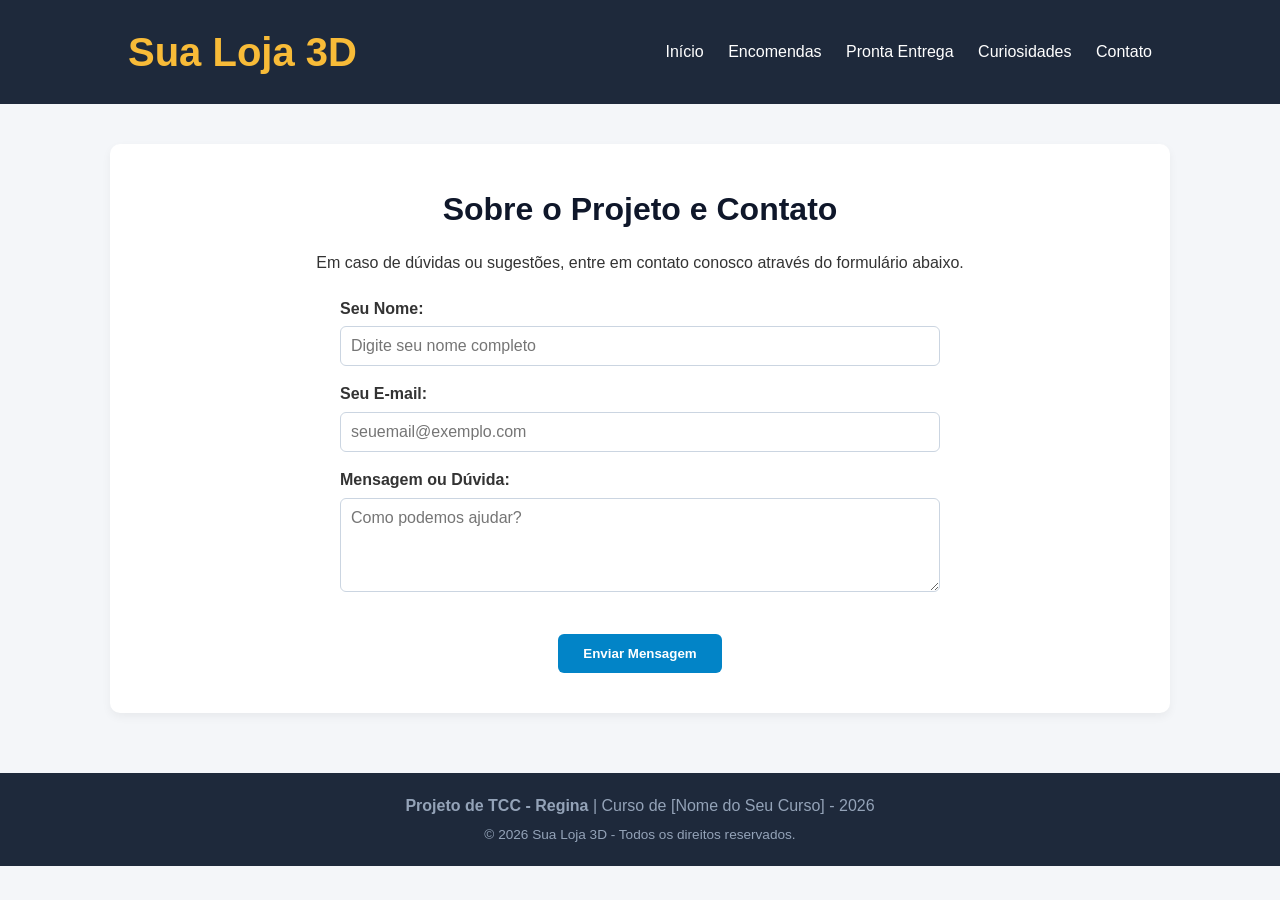
==== contato.html @ b063fba7 "Implementações Gerais" ====
<!DOCTYPE html>
<html lang="pt-BR">

<head>
    <meta charset="UTF-8">
    <meta name="viewport" content="width=device-width, initial-scale=1.0">
    <title>Sobre e Contato - Sua Loja 3D</title>
    <link rel="stylesheet" href="style.css">
</head>

<body>
    <header>
        <h1><a href="index.html">Sua Loja 3D</a></h1>
        <nav>
            <a href="index.html">Início</a>
            <a href="encomendas.html">Encomendas</a>
            <a href="pronta-entrega.html">Pronta Entrega</a>
            <a href="curiosidades.html">Curiosidades</a>
            <a href="contato.html">Contato</a>
        </nav>
    </header>

    <div class="container">
        <section class="intro">
            <h2>Sobre o Projeto e Contato</h2>
            <p style="margin-bottom: 20px;">

                Em caso de dúvidas ou sugestões, entre em contato conosco através do formulário abaixo.</p>

            <form action="#" method="post" style="max-width: 600px; margin: 0 auto;">
                <div class="form-grupo">
                    <label for="nome">Seu Nome:</label>
                    <input type="text" id="nome" name="nome" placeholder="Digite seu nome completo" required>
                </div>

                <div class="form-grupo">
                    <label for="email">Seu E-mail:</label>
                    <input type="email" id="email" name="email" placeholder="seuemail@exemplo.com" required>
                </div>

                <div class="form-grupo">
                    <label for="mensagem">Mensagem ou Dúvida:</label>
                    <textarea id="mensagem" name="mensagem" rows="4" placeholder="Como podemos ajudar?"
                        required></textarea>
                </div>

                <button type="submit" class="btn">Enviar Mensagem</button>
            </form>
        </section>
    </div>

    <footer>
        <p><strong>Projeto de TCC - Regina</strong> | Curso de [Nome do Seu Curso] - 2026</p>
        <p style="font-size: 0.85rem; margin-top: 5px;">&copy; 2026 Sua Loja 3D - Todos os direitos reservados.</p>
    </footer>
</body>

</html>
---- style.css ----
* {
    margin: 0;
    padding: 0;
    box-sizing: border-box;
    font-family: 'Segoe UI', Tahoma, Geneva, Verdana, sans-serif;
}

body {
    background-color: #f4f6f9;
    color: #333;
    line-height: 1.6;
}

header {
    background-color: #1e293b;
    color: #fff;
    padding: 20px 10%;
    display: flex;
    justify-content: space-between;
    align-items: center;
}

header h1 a {
    color: #f8bb38;
    text-decoration: none;
    font-size: 2.5rem;
}

nav a {
    color: #fff;
    text-decoration: none;
    margin-left: 20px;
    font-weight: 500;
}

nav a:hover {
    color: #38bdf8;
}

.container {
    max-width: 1100px;
    margin: 40px auto;
    padding: 0 20px;
}

.intro {
    text-align: center;
    background: #fff;
    padding: 40px;
    border-radius: 10px;
    box-shadow: 0 4px 10px rgba(0, 0, 0, 0.05);
    margin-bottom: 40px;
}

.intro h2 {
    color: #0f172a;
    margin-bottom: 15px;
    font-size: 2rem;
}

/* Grid dos Boxes de Escolha */
.grid-boxes {
    display: grid;
    grid-template-columns: repeat(auto-fit, minmax(250px, 1fr));
    gap: 20px;
}

.box {
    background: #fff;
    padding: 30px;
    border-radius: 10px;
    text-align: center;
    text-decoration: none;
    color: #333;
    box-shadow: 0 4px 10px rgba(0, 0, 0, 0.05);
    transition: transform 0.2s, box-shadow 0.2s;
    border-top: 4px solid #0284c7;

    /* Garante que o texto quebre a linha e não vaze do card */
    display: flex;
    flex-direction: column;
    justify-content: space-between;
    word-wrap: break-word;
    overflow-wrap: break-word;
}

.box p {
    margin-bottom: 15px;
    line-height: 1.5;
    white-space: normal;
}


.box:hover {
    transform: translateY(-5px);
    box-shadow: 0 8px 20px rgba(0, 0, 0, 0.1);
}

.box h3 {
    color: #0284c7;
    margin-bottom: 10px;
    font-size: 1.3rem;
}

/* Botões e Formulários */
.btn {
    display: inline-block;
    background-color: #0284c7;
    color: #fff;
    padding: 12px 25px;
    border-radius: 6px;
    text-decoration: none;
    font-weight: bold;
    margin-top: 20px;
    border: none;
    cursor: pointer;
}

.btn:hover {
    background-color: #0369a1;
}

.upload-box {
    background: #e0f2fe;
    border: 2px dashed #0284c7;
    padding: 30px;
    border-radius: 10px;
    text-align: center;
    margin-top: 20px;
}

footer {
    text-align: center;
    padding: 20px;
    margin-top: 60px;
    background-color: #1e293b;
    color: #94a3b8;
}

/* Imagens dos produtos */
.produto-img {
    width: 100%;
    height: 150px;
    /* Diminui um pouco a altura para o card ficar mais compacto */
    object-fit: contain;
    /* Mostra a escultura inteira sem cortar */
    border-radius: 6px;
    margin-bottom: 15px;
    background-color: #f8fafc;
    /* Fundo bem clarinho para combinar com o card branco */
    padding: 8px;
    /* Dá um respiro interno para a peça não colar na borda */
}


/* Formulário de Contato */
.form-grupo {
    margin-bottom: 15px;
    text-align: left;
}

.form-grupo label {
    display: block;
    font-weight: bold;
    margin-bottom: 5px;
}

.form-grupo input,
.form-grupo textarea {
    width: 100%;
    padding: 10px;
    border: 1px solid #cbd5e1;
    border-radius: 6px;
    font-size: 1rem;
}
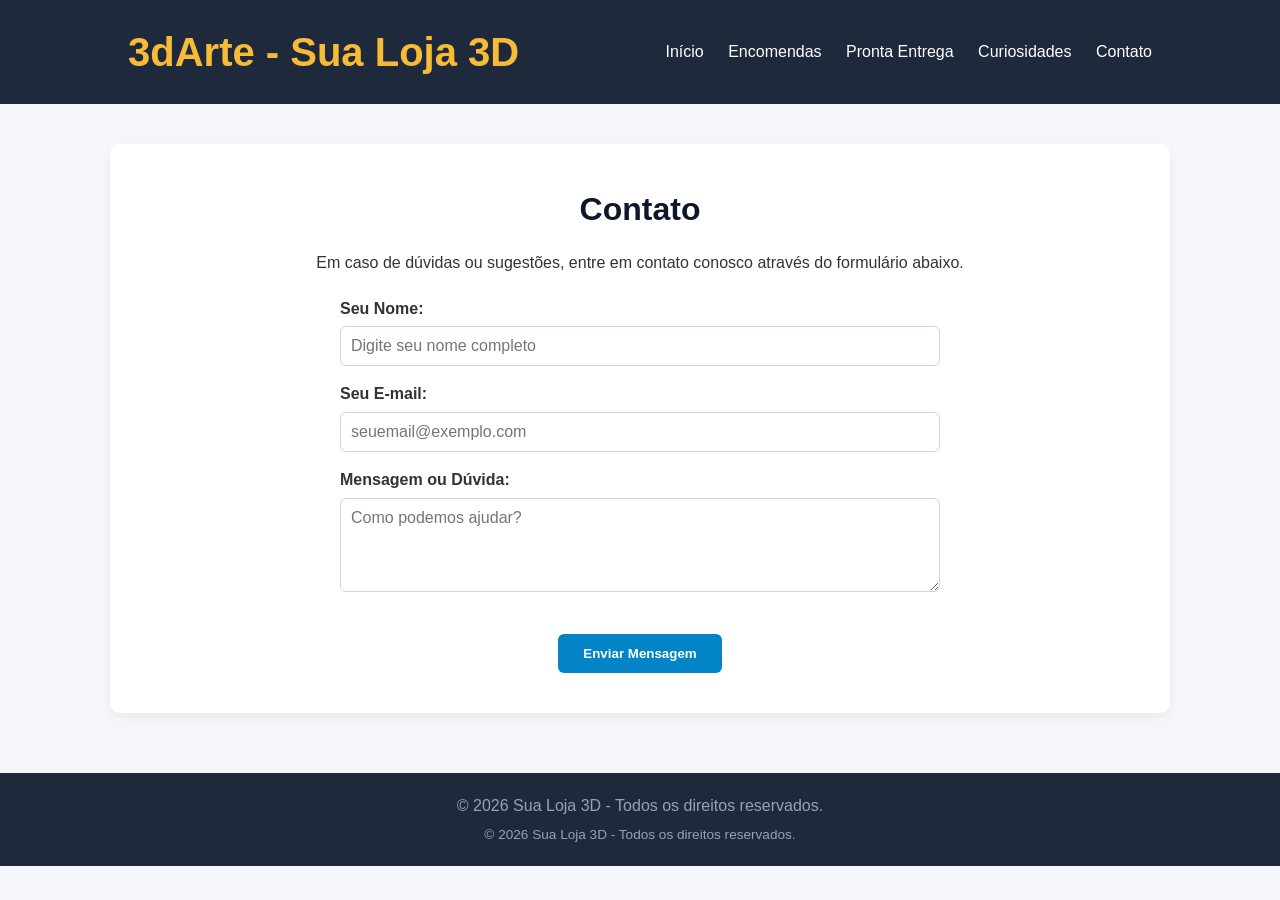
==== commit 2775c075: "Alteração dos textos" ====
--- a/contato.html
+++ b/contato.html
@@ -10,7 +10,7 @@
 
 <body>
     <header>
-        <h1><a href="index.html">Sua Loja 3D</a></h1>
+        <h1><a href="index.html">3dArte - Sua Loja 3D</a></h1>
         <nav>
             <a href="index.html">Início</a>
             <a href="encomendas.html">Encomendas</a>
@@ -22,7 +22,7 @@
 
     <div class="container">
         <section class="intro">
-            <h2>Sobre o Projeto e Contato</h2>
+            <h2>Contato</h2>
             <p style="margin-bottom: 20px;">
 
                 Em caso de dúvidas ou sugestões, entre em contato conosco através do formulário abaixo.</p>
@@ -50,7 +50,7 @@
     </div>
 
     <footer>
-        <p><strong>Projeto de TCC - Regina</strong> | Curso de [Nome do Seu Curso] - 2026</p>
+        <p>&copy; 2026 Sua Loja 3D - Todos os direitos reservados.</p>
         <p style="font-size: 0.85rem; margin-top: 5px;">&copy; 2026 Sua Loja 3D - Todos os direitos reservados.</p>
     </footer>
 </body>
